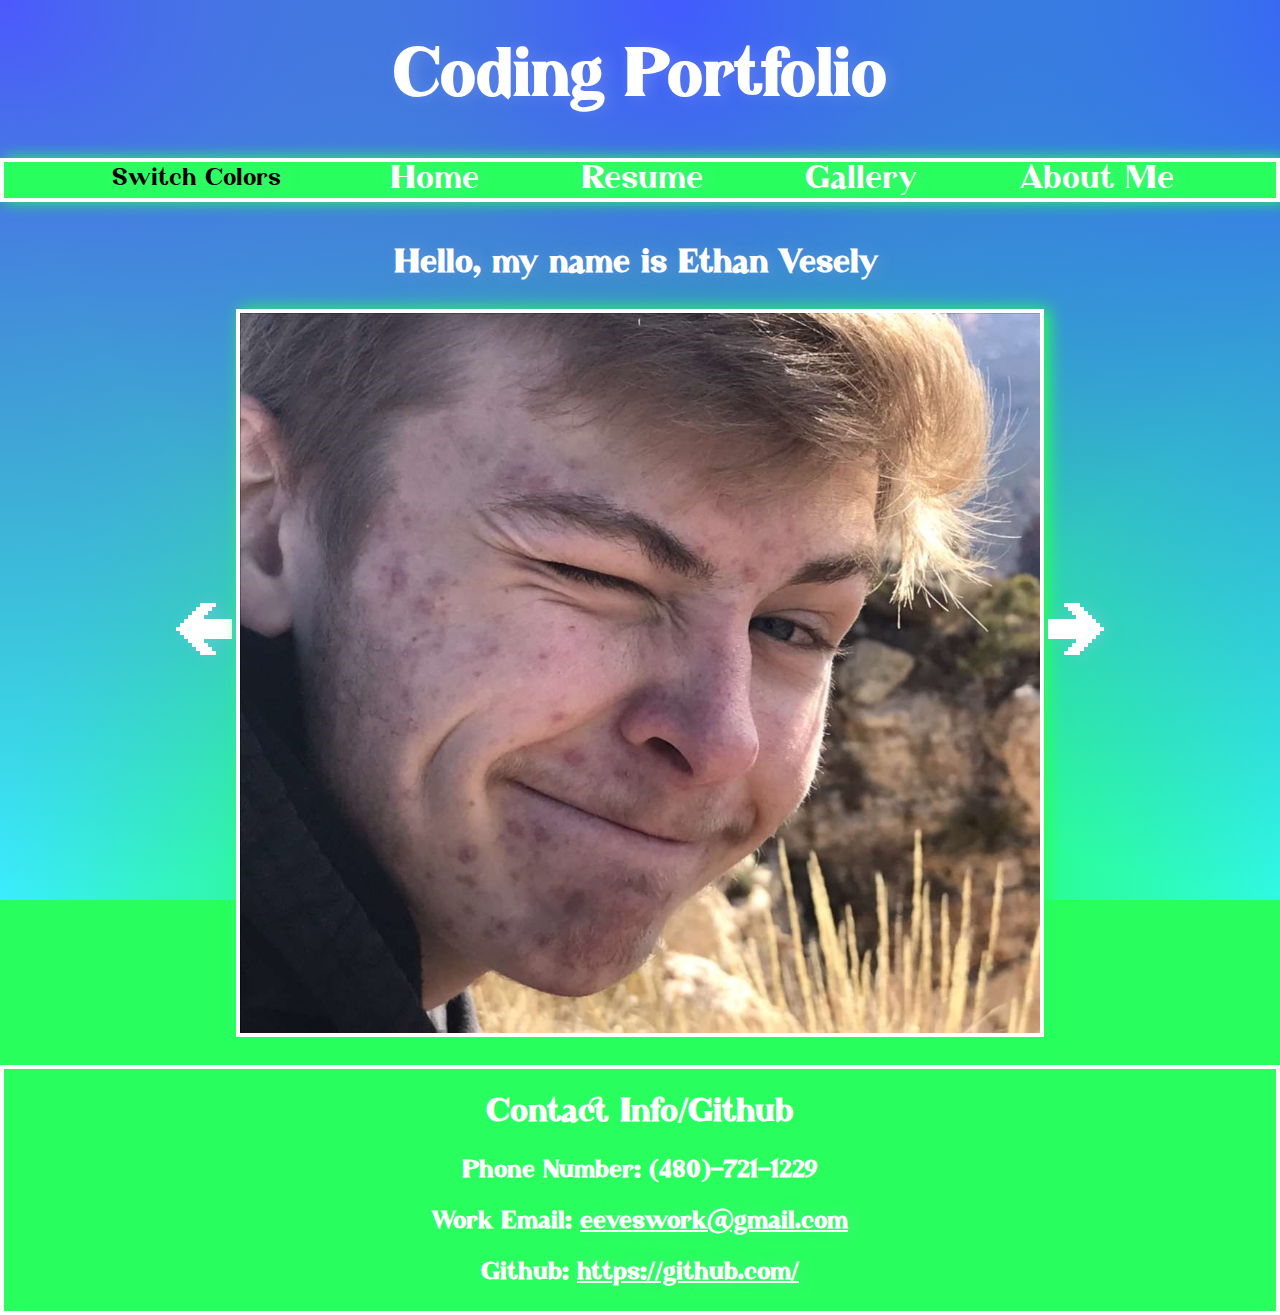
==== index.html @ b71141a0 "created homepage, moved css to scss, and added a darkmode" ====
<!DOCTYPE html>
<html lang="en">
<head>
    <meta charset="UTF-8">
    <meta name="viewport" content="width=device-width, initial-scale=1.0">
    <title>Coding Portfolio</title>
<link rel="stylesheet" href="css/style.css">
<link rel="shortcut icon" href="images/icon.png" type="image/x-icon">
</head>
<body>

<div class="header">
    <h1 id="heading">Coding Portfolio</h1>
</div>

<div class="navbar">
    <button id="switchToDarkMode" onclick="dark()">Switch Colors</button>
    <a class="active" href="index.html">Home</a>
    <a href="html/resume.html">Resume</a>
    <a href="html/gallery.html">Gallery</a>
    <a href="html/gallery.html">About Me</a>
</div>

<br>

<div class="slideShow">

<a class="previous" onclick="changeSlide(-1)">&#129144</a>

<div class="overview">
    <h2 id="overview-text">Hello, my name is Ethan Vesely</h2>
    <a href="https://github.com/"><img id="slide" src="images/headshot.jpg"></a>
</div>

<div class="overview">
    <h2 id="overview-text">This website contains examples of my work</h2>
    <a href="html/gallery.html"><img id="slide" src="images/Screenshot (11).png"></a>
</div>

<div class="overview">
    <h2 id="overview-text">Along with my resume and ways to contact me</h2>
    <a href="html/resume.html"><img id="slide" src="images/Screenshot (29).png"></a>
</div>

<a class="next" onclick="changeSlide(1)">&#129146</a>
</div>

<br>

<div class="footer">
    <h2 id="footer-text">Contact Info/Github</h2>
    <h3 id="contact">Phone Number: (480)-721-1229</h3>
    <h3 id="contact">Work Email: <a id="contact-link" href="mailto: eeveswork@gmail.com">eeveswork@gmail.com</a></h3>
    <h3 id="contact">Github: <a id="contact-link" href="https://github.com/">https://github.com/</a></h3>
</div>

<script src="https://code.jquery.com/jquery-3.6.0.js" integrity="sha256-H+K7U5CnXl1h5ywQfKtSj8PCmoN9aaq30gDh27Xc0jk=" crossorigin="anonymous"></script>
<script src="script.js"></script>
</body>
</html>
---- css/style.css ----
body {
  background-color: #28ff5e;
  background-image: url("data:image/svg+xml,%3Csvg xmlns='http://www.w3.org/2000/svg' width='100%25' height='100%25' viewBox='0 0 1200 800'%3E%3Cdefs%3E%3CradialGradient id='a' cx='0' cy='800' r='800' gradientUnits='userSpaceOnUse'%3E%3Cstop offset='0' stop-color='%233aedff'/%3E%3Cstop offset='1' stop-color='%233aedff' stop-opacity='0'/%3E%3C/radialGradient%3E%3CradialGradient id='b' cx='1200' cy='800' r='800' gradientUnits='userSpaceOnUse'%3E%3Cstop offset='0' stop-color='%2331f8ff'/%3E%3Cstop offset='1' stop-color='%2331f8ff' stop-opacity='0'/%3E%3C/radialGradient%3E%3CradialGradient id='c' cx='600' cy='0' r='600' gradientUnits='userSpaceOnUse'%3E%3Cstop offset='0' stop-color='%23435aff'/%3E%3Cstop offset='1' stop-color='%23435aff' stop-opacity='0'/%3E%3C/radialGradient%3E%3CradialGradient id='d' cx='600' cy='800' r='600' gradientUnits='userSpaceOnUse'%3E%3Cstop offset='0' stop-color='%2328ff5e'/%3E%3Cstop offset='1' stop-color='%2328ff5e' stop-opacity='0'/%3E%3C/radialGradient%3E%3CradialGradient id='e' cx='0' cy='0' r='800' gradientUnits='userSpaceOnUse'%3E%3Cstop offset='0' stop-color='%234c58ff'/%3E%3Cstop offset='1' stop-color='%234c58ff' stop-opacity='0'/%3E%3C/radialGradient%3E%3CradialGradient id='f' cx='1200' cy='0' r='800' gradientUnits='userSpaceOnUse'%3E%3Cstop offset='0' stop-color='%233a5eff'/%3E%3Cstop offset='1' stop-color='%233a5eff' stop-opacity='0'/%3E%3C/radialGradient%3E%3C/defs%3E%3Crect fill='url(%23a)' width='1200' height='800'/%3E%3Crect fill='url(%23b)' width='1200' height='800'/%3E%3Crect fill='url(%23c)' width='1200' height='800'/%3E%3Crect fill='url(%23d)' width='1200' height='800'/%3E%3Crect fill='url(%23e)' width='1200' height='800'/%3E%3Crect fill='url(%23f)' width='1200' height='800'/%3E%3C/svg%3E");
  background-attachment: fixed;
  background-size: cover;
  margin: 0;
  font-family: font;
}

a {
  font-size: 2rem;
  text-decoration: none;
  color: white;
  text-shadow: rgba(191, 191, 240, 0.253) 0.3rem 0rem 1rem;
}

/*IDs*/
#heading {
  text-align: center;
  font-size: 4rem;
  color: white;
  text-shadow: rgba(191, 191, 240, 0.253) 0.3rem 0rem 1rem;
}

#switchToDarkMode {
  background-color: transparent;
  color: black;
  border: none;
  font-size: 1.5rem;
  font-family: font;
  text-shadow: rgba(191, 191, 240, 0.253) 0.3rem 0rem 1rem;
  outline: none;
  cursor: pointer;
}

#contact {
  font-size: 1.5rem;
  color: white;
  text-align: center;
}

#contact-link {
  font-size: 1.5rem;
  color: white;
  text-align: center;
  text-decoration: underline;
}

#footer-text {
  color: white;
  text-align: center;
  font-size: 2rem;
}

/*Slideshow IDS*/
#slide {
  border: white 0.3rem solid;
  width: 50rem;
  height: 45rem;
  -webkit-box-shadow: #28ff5e 0.3rem 0rem 1rem;
          box-shadow: #28ff5e 0.3rem 0rem 1rem;
}

#overview-text {
  color: white;
  text-align: center;
  max-width: 50rem;
  text-shadow: rgba(191, 191, 240, 0.253) 0.3rem 0rem 1rem;
  font-size: 2rem;
}

/*End of Slideshow IDs*/
/*End of IDs*/
/*Classes*/
.navbar {
  display: -webkit-box;
  display: -ms-flexbox;
  display: flex;
  -webkit-box-pack: space-evenly;
      -ms-flex-pack: space-evenly;
          justify-content: space-evenly;
  background-color: #28ff5e;
  -webkit-box-shadow: #28ff5e 0.3rem 0rem 1rem;
          box-shadow: #28ff5e 0.3rem 0rem 1rem;
  border: white 0.3rem solid;
}

.footer {
  background-color: #28ff5e;
  -webkit-box-shadow: #28ff5e 0.3rem 0rem 1rem;
          box-shadow: #28ff5e 0.3rem 0rem 1rem;
  border: white 0.3rem solid;
}

/*Slideshow Classes*/
.slideShow {
  display: -webkit-box;
  display: -ms-flexbox;
  display: flex;
  -webkit-box-pack: center;
      -ms-flex-pack: center;
          justify-content: center;
}

.overview {
  display: none;
  -webkit-animation-name: switchSlide;
          animation-name: switchSlide;
  -webkit-animation-duration: 1s;
          animation-duration: 1s;
}

.previous {
  cursor: pointer;
  color: white;
  margin-top: auto;
  margin-bottom: auto;
  font-size: 4rem;
  -webkit-user-select: none;
     -moz-user-select: none;
      -ms-user-select: none;
          user-select: none;
  text-shadow: rgba(191, 191, 240, 0.253) 0.3rem 0rem 1rem;
}

.next {
  cursor: pointer;
  color: white;
  margin-top: auto;
  margin-bottom: auto;
  font-size: 4rem;
  -webkit-user-select: none;
     -moz-user-select: none;
      -ms-user-select: none;
          user-select: none;
  text-shadow: rgba(191, 191, 240, 0.253) 0.3rem 0rem 1rem;
}

/*End of Slideshow Classes*/
/*Darkmode*/
.darkmode {
  background-color: #713dae;
  background-image: url("data:image/svg+xml,%3Csvg xmlns='http://www.w3.org/2000/svg' width='100%25' height='100%25' viewBox='0 0 1200 800'%3E%3Cdefs%3E%3CradialGradient id='a' cx='0' cy='800' r='800' gradientUnits='userSpaceOnUse'%3E%3Cstop offset='0' stop-color='%23271a87'/%3E%3Cstop offset='1' stop-color='%23271a87' stop-opacity='0'/%3E%3C/radialGradient%3E%3CradialGradient id='b' cx='1200' cy='800' r='800' gradientUnits='userSpaceOnUse'%3E%3Cstop offset='0' stop-color='%23271a87'/%3E%3Cstop offset='1' stop-color='%23271a87' stop-opacity='0'/%3E%3C/radialGradient%3E%3CradialGradient id='c' cx='600' cy='0' r='600' gradientUnits='userSpaceOnUse'%3E%3Cstop offset='0' stop-color='%23061752'/%3E%3Cstop offset='1' stop-color='%23061752' stop-opacity='0'/%3E%3C/radialGradient%3E%3CradialGradient id='d' cx='600' cy='800' r='600' gradientUnits='userSpaceOnUse'%3E%3Cstop offset='0' stop-color='%23713dae'/%3E%3Cstop offset='1' stop-color='%23713dae' stop-opacity='0'/%3E%3C/radialGradient%3E%3CradialGradient id='e' cx='0' cy='0' r='800' gradientUnits='userSpaceOnUse'%3E%3Cstop offset='0' stop-color='%23061752'/%3E%3Cstop offset='1' stop-color='%23061752' stop-opacity='0'/%3E%3C/radialGradient%3E%3CradialGradient id='f' cx='1200' cy='0' r='800' gradientUnits='userSpaceOnUse'%3E%3Cstop offset='0' stop-color='%23061752'/%3E%3Cstop offset='1' stop-color='%23061752' stop-opacity='0'/%3E%3C/radialGradient%3E%3C/defs%3E%3Crect fill='url(%23a)' width='1200' height='800'/%3E%3Crect fill='url(%23b)' width='1200' height='800'/%3E%3Crect fill='url(%23c)' width='1200' height='800'/%3E%3Crect fill='url(%23d)' width='1200' height='800'/%3E%3Crect fill='url(%23e)' width='1200' height='800'/%3E%3Crect fill='url(%23f)' width='1200' height='800'/%3E%3C/svg%3E");
  background-attachment: fixed;
  background-size: cover;
  margin: 0;
}

.darkmode .navbar {
  background-color: #713dae;
  -webkit-box-shadow: #713dae 0.3rem 0rem 1rem;
          box-shadow: #713dae 0.3rem 0rem 1rem;
}

.darkmode
.slideShow
.overview
a
#slide {
  -webkit-box-shadow: #713dae 0.3rem 0rem 1rem;
          box-shadow: #713dae 0.3rem 0rem 1rem;
}

.darkmode .footer {
  background-color: #713dae;
  -webkit-box-shadow: #713dae 0.3rem 0rem 1rem;
          box-shadow: #713dae 0.3rem 0rem 1rem;
}

/*End of Darkmode*/
/*Animations*/
@-webkit-keyframes switchSlide {
  0% {
    opacity: 0%;
  }
}
@keyframes switchSlide {
  0% {
    opacity: 0%;
  }
}

/*Fonts*/
@font-face {
  src: url("../fonts/PhantomRush.ttf");
  font-family: font;
}
/*# sourceMappingURL=style.css.map */
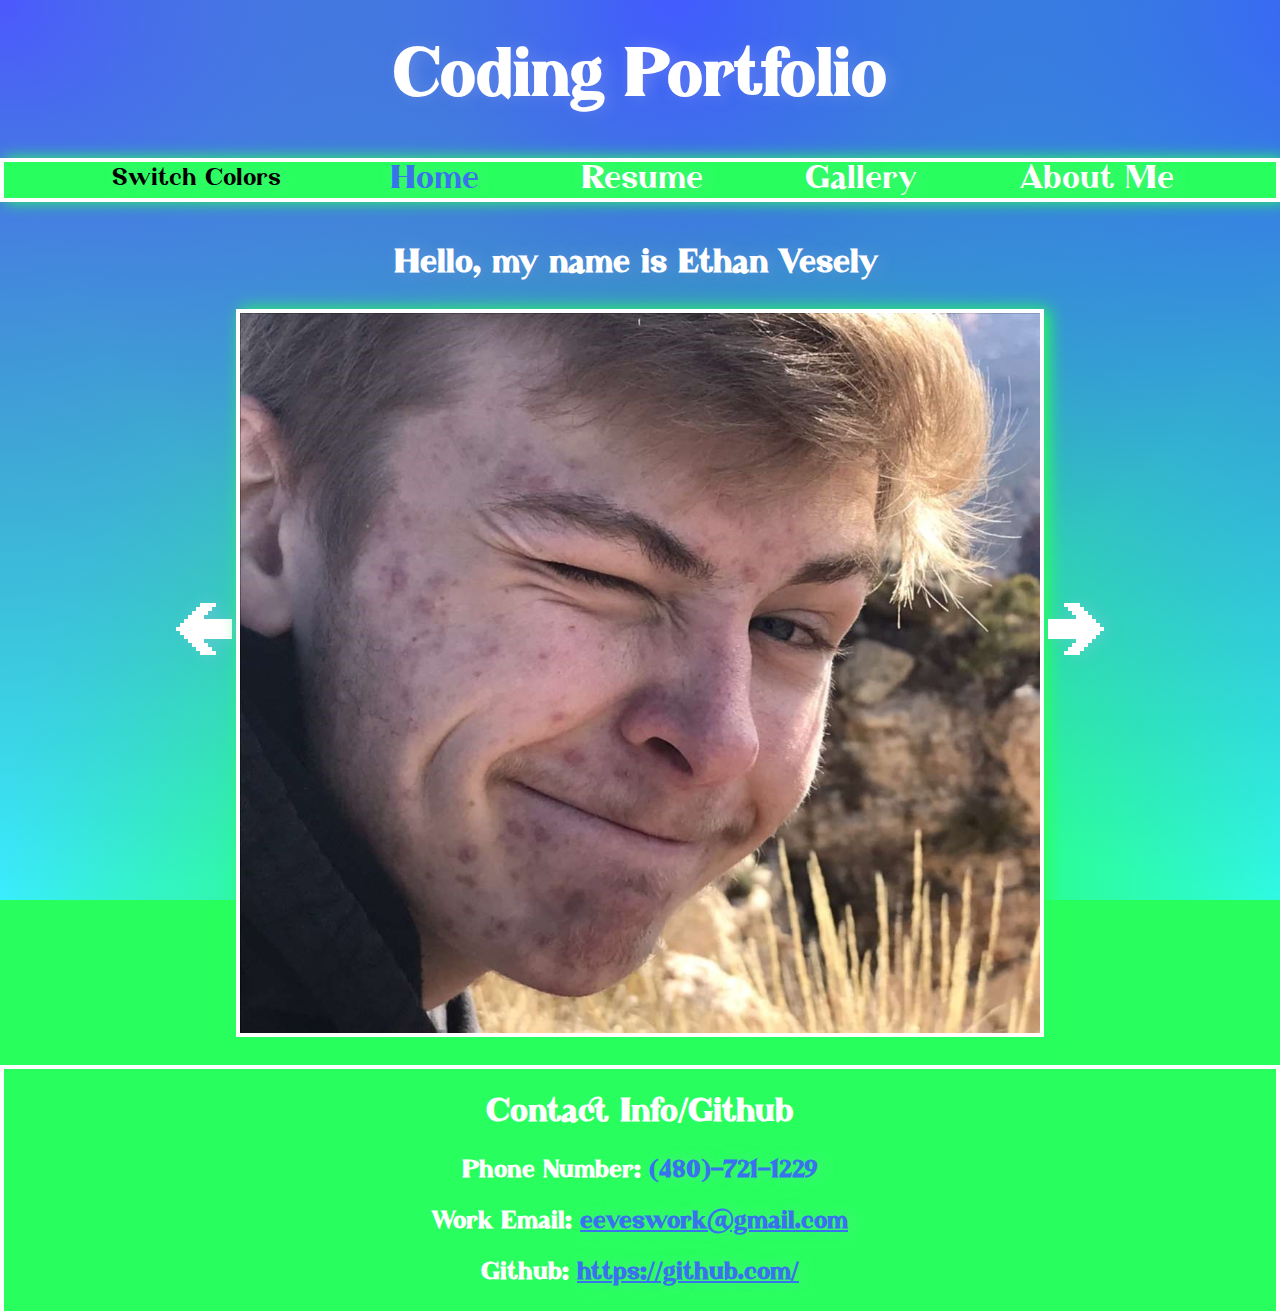
==== commit a2c3d057: "changed an image slide, fixed the scss for the slides going between darkmode and lightmode, changed " ====
--- a/index.html
+++ b/index.html
@@ -5,7 +5,7 @@
     <meta name="viewport" content="width=device-width, initial-scale=1.0">
     <title>Coding Portfolio</title>
 <link rel="stylesheet" href="css/style.css">
-<link rel="shortcut icon" href="images/icon.png" type="image/x-icon">
+<link rel="shortcut icon" href="images/Screenshot (36).png" type="image/x-icon">
 </head>
 <body>
 
@@ -34,7 +34,7 @@
 
 <div class="overview">
     <h2 id="overview-text">This website contains examples of my work</h2>
-    <a href="html/gallery.html"><img id="slide" src="images/Screenshot (11).png"></a>
+    <a href="html/gallery.html"><img id="logo" src="images/Screenshot (34).png"><img id="logo-2" src="images/Screenshot (35).png"></a>
 </div>
 
 <div class="overview">
@@ -49,7 +49,7 @@
 
 <div class="footer">
     <h2 id="footer-text">Contact Info/Github</h2>
-    <h3 id="contact">Phone Number: (480)-721-1229</h3>
+    <h3 id="contact">Phone Number: <a id="contact-number">(480)-721-1229</a></h3>
     <h3 id="contact">Work Email: <a id="contact-link" href="mailto: eeveswork@gmail.com">eeveswork@gmail.com</a></h3>
     <h3 id="contact">Github: <a id="contact-link" href="https://github.com/">https://github.com/</a></h3>
 </div>
--- a/css/style.css
+++ b/css/style.css
@@ -22,6 +22,10 @@
   text-shadow: rgba(191, 191, 240, 0.253) 0.3rem 0rem 1rem;
 }
 
+#header-img {
+  width: 10rem;
+}
+
 #switchToDarkMode {
   background-color: transparent;
   color: black;
@@ -39,9 +43,15 @@
   text-align: center;
 }
 
+#contact-number {
+  font-size: 1.5rem;
+  color: #3872ec;
+  text-align: center;
+}
+
 #contact-link {
   font-size: 1.5rem;
-  color: white;
+  color: #3872ec;
   text-align: center;
   text-decoration: underline;
 }
@@ -59,6 +69,18 @@
   height: 45rem;
   -webkit-box-shadow: #28ff5e 0.3rem 0rem 1rem;
           box-shadow: #28ff5e 0.3rem 0rem 1rem;
+}
+
+#logo {
+  border: white 0.3rem solid;
+  width: 50rem;
+  height: 45rem;
+  -webkit-box-shadow: #28ff5e 0.3rem 0rem 1rem;
+          box-shadow: #28ff5e 0.3rem 0rem 1rem;
+}
+
+#logo-2 {
+  display: none;
 }
 
 #overview-text {
@@ -92,6 +114,10 @@
   border: white 0.3rem solid;
 }
 
+.active {
+  color: #3872ec;
+}
+
 /*Slideshow Classes*/
 .slideShow {
   display: -webkit-box;
@@ -152,6 +178,10 @@
           box-shadow: #713dae 0.3rem 0rem 1rem;
 }
 
+.darkmode a {
+  color: white;
+}
+
 .darkmode
 .slideShow
 .overview
@@ -161,10 +191,47 @@
           box-shadow: #713dae 0.3rem 0rem 1rem;
 }
 
+.darkmode
+.slideShow
+.overview
+a
+#logo {
+  display: none;
+}
+
+.darkmode
+.slideShow
+.overview
+a
+#logo-2 {
+  display: block;
+  border: white 0.3rem solid;
+  width: 50rem;
+  height: 45rem;
+  -webkit-box-shadow: #713dae 0.3rem 0rem 1rem;
+          box-shadow: #713dae 0.3rem 0rem 1rem;
+}
+
 .darkmode .footer {
   background-color: #713dae;
   -webkit-box-shadow: #713dae 0.3rem 0rem 1rem;
           box-shadow: #713dae 0.3rem 0rem 1rem;
+}
+
+.darkmode #footer-text {
+  color: white;
+}
+
+.darkmode #contact-link {
+  color: orange;
+}
+
+.darkmode #contact-number {
+  color: orange;
+}
+
+.darkmode .active {
+  color: orange;
 }
 
 /*End of Darkmode*/
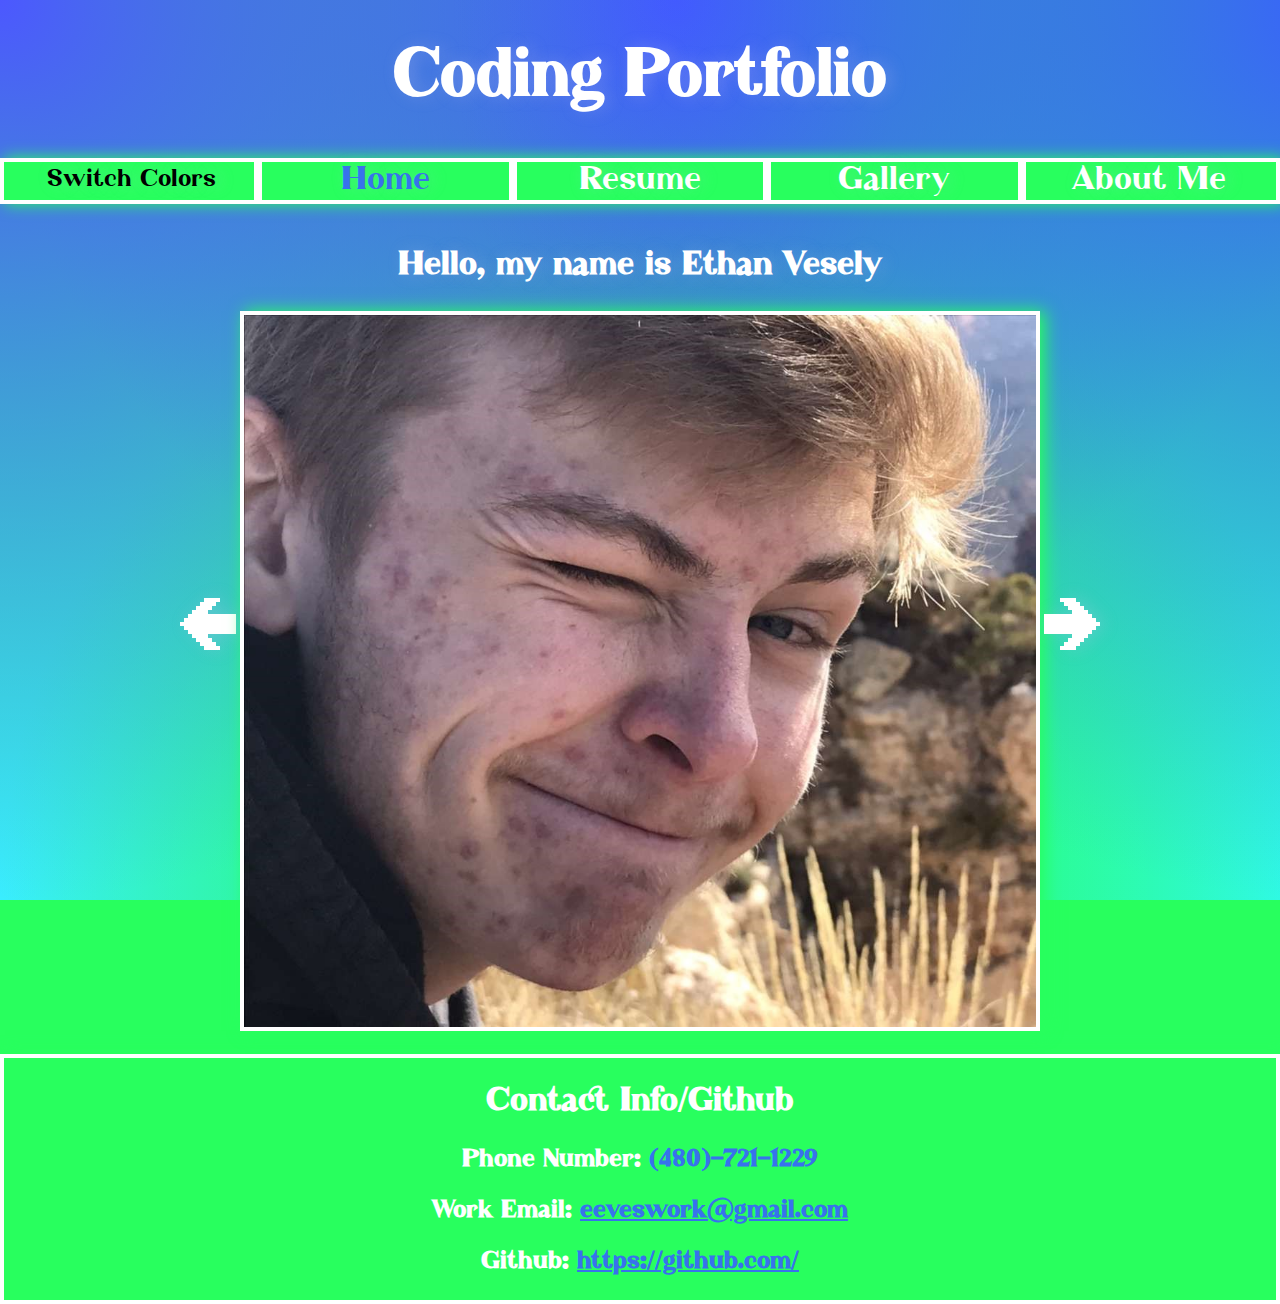
==== commit 55dab60b: "Updated the navbars for all pages, updated the darkmode colors, and added a piano with updated color" ====
--- a/index.html
+++ b/index.html
@@ -15,10 +15,10 @@
 
 <div class="navbar">
     <button id="switchToDarkMode" onclick="dark()">Switch Colors</button>
-    <a class="active" href="index.html">Home</a>
-    <a href="html/resume.html">Resume</a>
-    <a href="html/gallery.html">Gallery</a>
-    <a href="html/gallery.html">About Me</a>
+    <button id="nav-active" onclick="window.location.href='index.html';">Home</button>
+    <button id="nav" onclick="window.location.href='html/resume.html';">Resume</button>
+    <button id="nav" onclick="window.location.href='html/gallery.html';">Gallery</button>
+    <button id="nav" onclick="window.location.href='html/about me.html';">About Me</button>
 </div>
 
 <br>
@@ -55,6 +55,6 @@
 </div>
 
 <script src="https://code.jquery.com/jquery-3.6.0.js" integrity="sha256-H+K7U5CnXl1h5ywQfKtSj8PCmoN9aaq30gDh27Xc0jk=" crossorigin="anonymous"></script>
-<script src="script.js"></script>
+<script src="js/script.js"></script>
 </body>
 </html>--- a/css/style.css
+++ b/css/style.css
@@ -1,17 +1,15 @@
+*, *::before, *::after {
+  -webkit-box-sizing: border-box;
+          box-sizing: border-box;
+}
+
 body {
   background-color: #28ff5e;
   background-image: url("data:image/svg+xml,%3Csvg xmlns='http://www.w3.org/2000/svg' width='100%25' height='100%25' viewBox='0 0 1200 800'%3E%3Cdefs%3E%3CradialGradient id='a' cx='0' cy='800' r='800' gradientUnits='userSpaceOnUse'%3E%3Cstop offset='0' stop-color='%233aedff'/%3E%3Cstop offset='1' stop-color='%233aedff' stop-opacity='0'/%3E%3C/radialGradient%3E%3CradialGradient id='b' cx='1200' cy='800' r='800' gradientUnits='userSpaceOnUse'%3E%3Cstop offset='0' stop-color='%2331f8ff'/%3E%3Cstop offset='1' stop-color='%2331f8ff' stop-opacity='0'/%3E%3C/radialGradient%3E%3CradialGradient id='c' cx='600' cy='0' r='600' gradientUnits='userSpaceOnUse'%3E%3Cstop offset='0' stop-color='%23435aff'/%3E%3Cstop offset='1' stop-color='%23435aff' stop-opacity='0'/%3E%3C/radialGradient%3E%3CradialGradient id='d' cx='600' cy='800' r='600' gradientUnits='userSpaceOnUse'%3E%3Cstop offset='0' stop-color='%2328ff5e'/%3E%3Cstop offset='1' stop-color='%2328ff5e' stop-opacity='0'/%3E%3C/radialGradient%3E%3CradialGradient id='e' cx='0' cy='0' r='800' gradientUnits='userSpaceOnUse'%3E%3Cstop offset='0' stop-color='%234c58ff'/%3E%3Cstop offset='1' stop-color='%234c58ff' stop-opacity='0'/%3E%3C/radialGradient%3E%3CradialGradient id='f' cx='1200' cy='0' r='800' gradientUnits='userSpaceOnUse'%3E%3Cstop offset='0' stop-color='%233a5eff'/%3E%3Cstop offset='1' stop-color='%233a5eff' stop-opacity='0'/%3E%3C/radialGradient%3E%3C/defs%3E%3Crect fill='url(%23a)' width='1200' height='800'/%3E%3Crect fill='url(%23b)' width='1200' height='800'/%3E%3Crect fill='url(%23c)' width='1200' height='800'/%3E%3Crect fill='url(%23d)' width='1200' height='800'/%3E%3Crect fill='url(%23e)' width='1200' height='800'/%3E%3Crect fill='url(%23f)' width='1200' height='800'/%3E%3C/svg%3E");
   background-attachment: fixed;
   background-size: cover;
+  font-family: font;
   margin: 0;
-  font-family: font;
-}
-
-a {
-  font-size: 2rem;
-  text-decoration: none;
-  color: white;
-  text-shadow: rgba(191, 191, 240, 0.253) 0.3rem 0rem 1rem;
 }
 
 /*IDs*/
@@ -33,25 +31,39 @@
   font-size: 1.5rem;
   font-family: font;
   text-shadow: rgba(191, 191, 240, 0.253) 0.3rem 0rem 1rem;
-  outline: none;
+  outline: white 0.3rem solid;
   cursor: pointer;
-}
-
-#contact {
+  width: 100%;
+}
+
+#nav, #nav-active {
+  width: 100%;
+  background-color: transparent;
+  font-size: 2rem;
+  text-decoration: none;
+  color: white;
+  text-shadow: rgba(191, 191, 240, 0.253) 0.3rem 0rem 1rem;
+  border: none;
+  outline: white 0.3rem solid;
+  cursor: pointer;
+  font-family: font;
+}
+
+#nav-active {
+  color: #3872ec;
+}
+
+#contact, #contact-number, #contact-link {
   font-size: 1.5rem;
   color: white;
   text-align: center;
 }
 
-#contact-number {
-  font-size: 1.5rem;
+#contact-number, #contact-link {
   color: #3872ec;
-  text-align: center;
 }
 
 #contact-link {
-  font-size: 1.5rem;
-  color: #3872ec;
   text-align: center;
   text-decoration: underline;
 }
@@ -63,15 +75,7 @@
 }
 
 /*Slideshow IDS*/
-#slide {
-  border: white 0.3rem solid;
-  width: 50rem;
-  height: 45rem;
-  -webkit-box-shadow: #28ff5e 0.3rem 0rem 1rem;
-          box-shadow: #28ff5e 0.3rem 0rem 1rem;
-}
-
-#logo {
+#slide, #logo {
   border: white 0.3rem solid;
   width: 50rem;
   height: 45rem;
@@ -114,10 +118,6 @@
   border: white 0.3rem solid;
 }
 
-.active {
-  color: #3872ec;
-}
-
 /*Slideshow Classes*/
 .slideShow {
   display: -webkit-box;
@@ -136,20 +136,7 @@
           animation-duration: 1s;
 }
 
-.previous {
-  cursor: pointer;
-  color: white;
-  margin-top: auto;
-  margin-bottom: auto;
-  font-size: 4rem;
-  -webkit-user-select: none;
-     -moz-user-select: none;
-      -ms-user-select: none;
-          user-select: none;
-  text-shadow: rgba(191, 191, 240, 0.253) 0.3rem 0rem 1rem;
-}
-
-.next {
+.previous, .next {
   cursor: pointer;
   color: white;
   margin-top: auto;
@@ -178,32 +165,24 @@
           box-shadow: #713dae 0.3rem 0rem 1rem;
 }
 
-.darkmode a {
-  color: white;
-}
-
-.darkmode
-.slideShow
-.overview
-a
-#slide {
+.darkmode #nav, .darkmode #nav-active {
+  color: white;
+}
+
+.darkmode #nav-active {
+  color: #D30F2C;
+}
+
+.darkmode .slideShow .overview a #slide, .darkmode .slideShow .overview a #logo {
   -webkit-box-shadow: #713dae 0.3rem 0rem 1rem;
           box-shadow: #713dae 0.3rem 0rem 1rem;
 }
 
-.darkmode
-.slideShow
-.overview
-a
-#logo {
+.darkmode .slideShow .overview a #logo {
   display: none;
 }
 
-.darkmode
-.slideShow
-.overview
-a
-#logo-2 {
+.darkmode .slideShow .overview a #logo-2 {
   display: block;
   border: white 0.3rem solid;
   width: 50rem;
@@ -223,15 +202,15 @@
 }
 
 .darkmode #contact-link {
-  color: orange;
-}
-
-.darkmode #contact-number {
-  color: orange;
+  color: #D30F2C;
+}
+
+.darkmode #contact-number, .darkmode #contact-link {
+  color: #D30F2C;
 }
 
 .darkmode .active {
-  color: orange;
+  color: #D30F2C;
 }
 
 /*End of Darkmode*/
@@ -247,9 +226,99 @@
   }
 }
 
+/*End of Animations*/
 /*Fonts*/
 @font-face {
   src: url("../fonts/PhantomRush.ttf");
   font-family: font;
 }
+
+/*Gallery*/
+#website {
+  width: 32rem;
+  border: solid .3rem white;
+}
+
+.gallery-container-one {
+  display: -webkit-box;
+  display: -ms-flexbox;
+  display: flex;
+  -webkit-box-pack: center;
+      -ms-flex-pack: center;
+          justify-content: center;
+  gap: 5rem;
+}
+
+.gallery-container-two {
+  display: -webkit-box;
+  display: -ms-flexbox;
+  display: flex;
+  -webkit-box-pack: center;
+      -ms-flex-pack: center;
+          justify-content: center;
+  gap: 5rem;
+}
+
+.gallery-container-three {
+  display: -webkit-box;
+  display: -ms-flexbox;
+  display: flex;
+  -webkit-box-pack: center;
+      -ms-flex-pack: center;
+          justify-content: center;
+  gap: 5rem;
+}
+
+/*Gallery End*/
+/*Piano*/
+.piano {
+  display: -webkit-box;
+  display: -ms-flexbox;
+  display: flex;
+  width: -webkit-fit-content;
+  width: -moz-fit-content;
+  width: fit-content;
+  border: solid #2d2dc4 1rem;
+  margin: auto;
+}
+
+.white-key {
+  width: 6.25rem;
+  height: 25rem;
+  background-color: white;
+  border: 0.1rem #2d2dc4 solid;
+}
+
+.white-key.active {
+  background-color: #CCC;
+}
+
+.black-key.active {
+  background-color: #28ff5e;
+}
+
+.black-key {
+  width: 3.75rem;
+  height: 15rem;
+  background-color: #2d2dc4;
+  margin-left: -1.875rem;
+  margin-right: -1.875rem;
+  z-index: 2;
+}
+
+.darkmode .piano {
+  border: solid #D30F2C 1rem;
+}
+
+.darkmode .black-key {
+  background-color: #D30F2C;
+}
+
+.darkmode .white-key {
+  border: .1rem #D30F2C solid;
+}
+
+.darkmode .black-key.active {
+  background-color: #713dae;
+}
 /*# sourceMappingURL=style.css.map */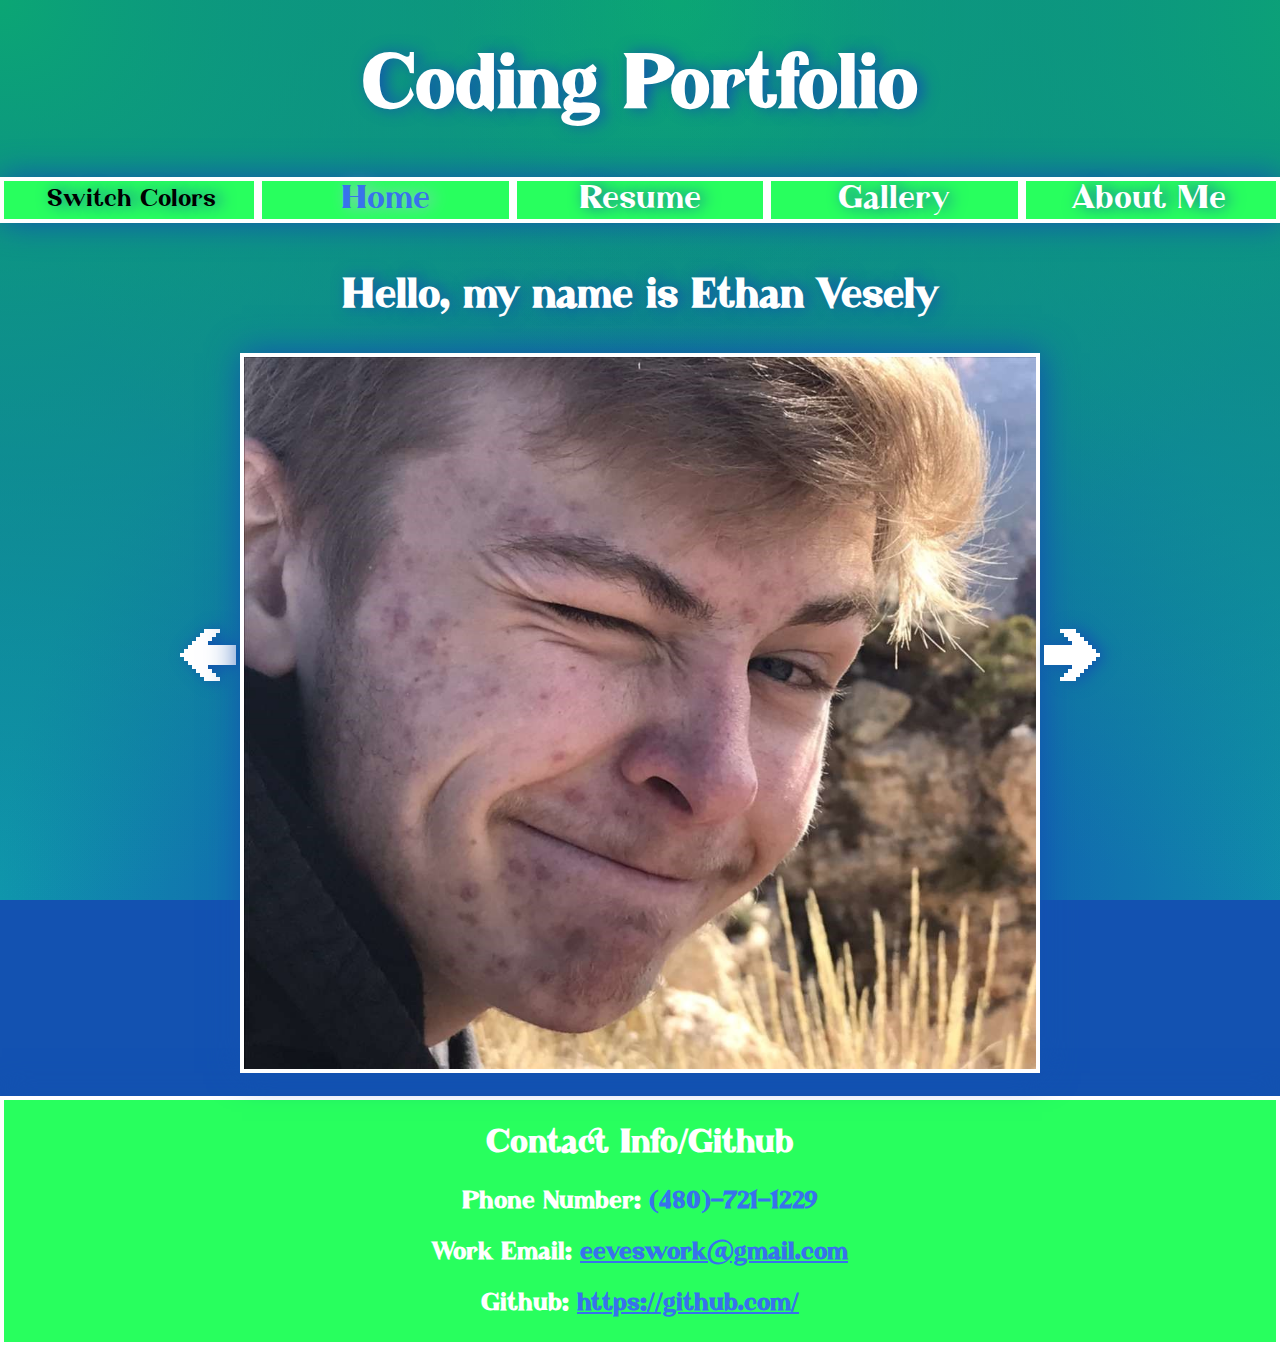
==== commit 3c769774: "updated the gallery page with images, updated the game, added a drag and drop section, and updated t" ====
--- a/index.html
+++ b/index.html
@@ -5,7 +5,7 @@
     <meta name="viewport" content="width=device-width, initial-scale=1.0">
     <title>Coding Portfolio</title>
 <link rel="stylesheet" href="css/style.css">
-<link rel="shortcut icon" href="images/Screenshot (36).png" type="image/x-icon">
+<link rel="shortcut icon" href="images/icon.png" type="image/x-icon">
 </head>
 <body>
 
@@ -34,12 +34,12 @@
 
 <div class="overview">
     <h2 id="overview-text">This website contains examples of my work</h2>
-    <a href="html/gallery.html"><img id="logo" src="images/Screenshot (34).png"><img id="logo-2" src="images/Screenshot (35).png"></a>
+    <a href="html/gallery.html"><img id="logo" src="images/green E.png"><img id="logo-2" src="images/purple E.png"></a>
 </div>
 
 <div class="overview">
     <h2 id="overview-text">Along with my resume and ways to contact me</h2>
-    <a href="html/resume.html"><img id="slide" src="images/Screenshot (29).png"></a>
+    <a href="html/resume.html"><img id="slide" src="images/resume.png"></a>
 </div>
 
 <a class="next" onclick="changeSlide(1)">&#129146</a>
--- a/css/style.css
+++ b/css/style.css
@@ -4,8 +4,8 @@
 }
 
 body {
-  background-color: #28ff5e;
-  background-image: url("data:image/svg+xml,%3Csvg xmlns='http://www.w3.org/2000/svg' width='100%25' height='100%25' viewBox='0 0 1200 800'%3E%3Cdefs%3E%3CradialGradient id='a' cx='0' cy='800' r='800' gradientUnits='userSpaceOnUse'%3E%3Cstop offset='0' stop-color='%233aedff'/%3E%3Cstop offset='1' stop-color='%233aedff' stop-opacity='0'/%3E%3C/radialGradient%3E%3CradialGradient id='b' cx='1200' cy='800' r='800' gradientUnits='userSpaceOnUse'%3E%3Cstop offset='0' stop-color='%2331f8ff'/%3E%3Cstop offset='1' stop-color='%2331f8ff' stop-opacity='0'/%3E%3C/radialGradient%3E%3CradialGradient id='c' cx='600' cy='0' r='600' gradientUnits='userSpaceOnUse'%3E%3Cstop offset='0' stop-color='%23435aff'/%3E%3Cstop offset='1' stop-color='%23435aff' stop-opacity='0'/%3E%3C/radialGradient%3E%3CradialGradient id='d' cx='600' cy='800' r='600' gradientUnits='userSpaceOnUse'%3E%3Cstop offset='0' stop-color='%2328ff5e'/%3E%3Cstop offset='1' stop-color='%2328ff5e' stop-opacity='0'/%3E%3C/radialGradient%3E%3CradialGradient id='e' cx='0' cy='0' r='800' gradientUnits='userSpaceOnUse'%3E%3Cstop offset='0' stop-color='%234c58ff'/%3E%3Cstop offset='1' stop-color='%234c58ff' stop-opacity='0'/%3E%3C/radialGradient%3E%3CradialGradient id='f' cx='1200' cy='0' r='800' gradientUnits='userSpaceOnUse'%3E%3Cstop offset='0' stop-color='%233a5eff'/%3E%3Cstop offset='1' stop-color='%233a5eff' stop-opacity='0'/%3E%3C/radialGradient%3E%3C/defs%3E%3Crect fill='url(%23a)' width='1200' height='800'/%3E%3Crect fill='url(%23b)' width='1200' height='800'/%3E%3Crect fill='url(%23c)' width='1200' height='800'/%3E%3Crect fill='url(%23d)' width='1200' height='800'/%3E%3Crect fill='url(%23e)' width='1200' height='800'/%3E%3Crect fill='url(%23f)' width='1200' height='800'/%3E%3C/svg%3E");
+  background-color: #1352b1;
+  background-image: url("data:image/svg+xml,%3Csvg xmlns='http://www.w3.org/2000/svg' width='100%25' height='100%25' viewBox='0 0 1200 800'%3E%3Cdefs%3E%3CradialGradient id='a' cx='0' cy='800' r='800' gradientUnits='userSpaceOnUse'%3E%3Cstop offset='0' stop-color='%230f96ac'/%3E%3Cstop offset='1' stop-color='%230f96ac' stop-opacity='0'/%3E%3C/radialGradient%3E%3CradialGradient id='b' cx='1200' cy='800' r='800' gradientUnits='userSpaceOnUse'%3E%3Cstop offset='0' stop-color='%230f96ac'/%3E%3Cstop offset='1' stop-color='%230f96ac' stop-opacity='0'/%3E%3C/radialGradient%3E%3CradialGradient id='c' cx='600' cy='0' r='600' gradientUnits='userSpaceOnUse'%3E%3Cstop offset='0' stop-color='%230ba674'/%3E%3Cstop offset='1' stop-color='%230ba674' stop-opacity='0'/%3E%3C/radialGradient%3E%3CradialGradient id='d' cx='600' cy='800' r='600' gradientUnits='userSpaceOnUse'%3E%3Cstop offset='0' stop-color='%231352b1'/%3E%3Cstop offset='1' stop-color='%231352b1' stop-opacity='0'/%3E%3C/radialGradient%3E%3CradialGradient id='e' cx='0' cy='0' r='800' gradientUnits='userSpaceOnUse'%3E%3Cstop offset='0' stop-color='%230ba674'/%3E%3Cstop offset='1' stop-color='%230ba674' stop-opacity='0'/%3E%3C/radialGradient%3E%3CradialGradient id='f' cx='1200' cy='0' r='800' gradientUnits='userSpaceOnUse'%3E%3Cstop offset='0' stop-color='%230ba674'/%3E%3Cstop offset='1' stop-color='%230ba674' stop-opacity='0'/%3E%3C/radialGradient%3E%3C/defs%3E%3Crect fill='url(%23a)' width='1200' height='800'/%3E%3Crect fill='url(%23b)' width='1200' height='800'/%3E%3Crect fill='url(%23c)' width='1200' height='800'/%3E%3Crect fill='url(%23d)' width='1200' height='800'/%3E%3Crect fill='url(%23e)' width='1200' height='800'/%3E%3Crect fill='url(%23f)' width='1200' height='800'/%3E%3C/svg%3E");
   background-attachment: fixed;
   background-size: cover;
   font-family: font;
@@ -15,9 +15,9 @@
 /*IDs*/
 #heading {
   text-align: center;
-  font-size: 4rem;
-  color: white;
-  text-shadow: rgba(191, 191, 240, 0.253) 0.3rem 0rem 1rem;
+  font-size: 4.5rem;
+  color: white;
+  text-shadow: #1352b1 0.3rem 0rem 1rem;
 }
 
 #header-img {
@@ -30,7 +30,7 @@
   border: none;
   font-size: 1.5rem;
   font-family: font;
-  text-shadow: rgba(191, 191, 240, 0.253) 0.3rem 0rem 1rem;
+  text-shadow: #1352b1 0.3rem 0rem 1rem;
   outline: white 0.3rem solid;
   cursor: pointer;
   width: 100%;
@@ -42,15 +42,26 @@
   font-size: 2rem;
   text-decoration: none;
   color: white;
-  text-shadow: rgba(191, 191, 240, 0.253) 0.3rem 0rem 1rem;
+  text-shadow: #1352b1 0.3rem 0rem 1rem;
   border: none;
   outline: white 0.3rem solid;
   cursor: pointer;
   font-family: font;
 }
 
+#nav:hover, #nav-active:hover {
+  color: #3872ec;
+  text-shadow: #5c8cd3 0.3rem 0rem 1rem;
+}
+
 #nav-active {
   color: #3872ec;
+  text-shadow: #a6b8df 0.3rem 0rem 1rem;
+}
+
+#nav-active:hover {
+  color: white;
+  text-shadow: #a6b8df 0.3rem 0rem 1rem;
 }
 
 #contact, #contact-number, #contact-link {
@@ -79,8 +90,8 @@
   border: white 0.3rem solid;
   width: 50rem;
   height: 45rem;
-  -webkit-box-shadow: #28ff5e 0.3rem 0rem 1rem;
-          box-shadow: #28ff5e 0.3rem 0rem 1rem;
+  -webkit-box-shadow: #1352b1 0.1rem 0rem 2rem;
+          box-shadow: #1352b1 0.1rem 0rem 2rem;
 }
 
 #logo-2 {
@@ -91,8 +102,8 @@
   color: white;
   text-align: center;
   max-width: 50rem;
-  text-shadow: rgba(191, 191, 240, 0.253) 0.3rem 0rem 1rem;
-  font-size: 2rem;
+  text-shadow: #1352b1 0.3rem 0rem 1rem;
+  font-size: 2.5rem;
 }
 
 /*End of Slideshow IDs*/
@@ -106,15 +117,15 @@
       -ms-flex-pack: space-evenly;
           justify-content: space-evenly;
   background-color: #28ff5e;
-  -webkit-box-shadow: #28ff5e 0.3rem 0rem 1rem;
-          box-shadow: #28ff5e 0.3rem 0rem 1rem;
+  -webkit-box-shadow: #1352b1 0.1rem 0rem 2rem;
+          box-shadow: #1352b1 0.1rem 0rem 2rem;
   border: white 0.3rem solid;
 }
 
 .footer {
   background-color: #28ff5e;
-  -webkit-box-shadow: #28ff5e 0.3rem 0rem 1rem;
-          box-shadow: #28ff5e 0.3rem 0rem 1rem;
+  -webkit-box-shadow: #1352b1 0.1rem 0rem 2rem;
+          box-shadow: #1352b1 0.1rem 0rem 2rem;
   border: white 0.3rem solid;
 }
 
@@ -146,7 +157,7 @@
      -moz-user-select: none;
       -ms-user-select: none;
           user-select: none;
-  text-shadow: rgba(191, 191, 240, 0.253) 0.3rem 0rem 1rem;
+  text-shadow: #1352b1 0.3rem 0rem 1rem;
 }
 
 /*End of Slideshow Classes*/
@@ -159,23 +170,45 @@
   margin: 0;
 }
 
+.darkmode .header #heading {
+  text-shadow: none;
+}
+
+.darkmode .overview #overview-text {
+  text-shadow: none;
+}
+
 .darkmode .navbar {
   background-color: #713dae;
-  -webkit-box-shadow: #713dae 0.3rem 0rem 1rem;
-          box-shadow: #713dae 0.3rem 0rem 1rem;
+  -webkit-box-shadow: #713dae 0.1rem 0rem 2rem;
+          box-shadow: #713dae 0.1rem 0rem 2rem;
+}
+
+.darkmode #switchToDarkMode {
+  text-shadow: none;
 }
 
 .darkmode #nav, .darkmode #nav-active {
   color: white;
+  text-shadow: none;
+}
+
+.darkmode #nav:hover, .darkmode #nav-active:hover {
+  color: #D30F2C;
 }
 
 .darkmode #nav-active {
   color: #D30F2C;
+  text-shadow: none;
+}
+
+.darkmode #nav-active:hover {
+  color: white;
 }
 
 .darkmode .slideShow .overview a #slide, .darkmode .slideShow .overview a #logo {
-  -webkit-box-shadow: #713dae 0.3rem 0rem 1rem;
-          box-shadow: #713dae 0.3rem 0rem 1rem;
+  -webkit-box-shadow: #713dae 0.1rem 0rem 2rem;
+          box-shadow: #713dae 0.1rem 0rem 2rem;
 }
 
 .darkmode .slideShow .overview a #logo {
@@ -187,14 +220,14 @@
   border: white 0.3rem solid;
   width: 50rem;
   height: 45rem;
-  -webkit-box-shadow: #713dae 0.3rem 0rem 1rem;
-          box-shadow: #713dae 0.3rem 0rem 1rem;
+  -webkit-box-shadow: #713dae 0.1rem 0rem 2rem;
+          box-shadow: #713dae 0.1rem 0rem 2rem;
 }
 
 .darkmode .footer {
   background-color: #713dae;
-  -webkit-box-shadow: #713dae 0.3rem 0rem 1rem;
-          box-shadow: #713dae 0.3rem 0rem 1rem;
+  -webkit-box-shadow: #713dae 0.1rem 0rem 2rem;
+          box-shadow: #713dae 0.1rem 0rem 2rem;
 }
 
 .darkmode #footer-text {
@@ -270,6 +303,158 @@
 }
 
 /*Gallery End*/
+/*Resume*/
+#resume {
+  border: solid white .3rem;
+  display: block;
+  margin: auto;
+}
+
+/*Resume End*/
+/*About me*/
+.about-me {
+  text-align: center;
+  color: white;
+}
+
+.about-me #hello {
+  font-size: 3rem;
+}
+
+.about-me #AM-text {
+  font-size: 2rem;
+}
+
+.about-me #AM-img {
+  width: 50rem;
+  height: 40rem;
+  border: white 0.3rem solid;
+  -webkit-box-shadow: #1352b1 0.1rem 0rem 2rem;
+          box-shadow: #1352b1 0.1rem 0rem 2rem;
+}
+
+#hobbies {
+  color: white;
+  font-size: 3rem;
+  text-align: center;
+}
+
+.game-style {
+  background-color: #713dae;
+  color: white;
+  width: 5rem;
+  height: 5rem;
+  font-size: 2rem;
+}
+
+#game-button-1 {
+  display: block;
+  margin: auto;
+}
+
+#game-button-2 {
+  display: block;
+  margin: auto;
+}
+
+#game-button-3 {
+  display: block;
+  margin: auto;
+}
+
+#game-button-4 {
+  display: block;
+  margin: auto;
+}
+
+.rotate {
+  -webkit-animation-name: rotate;
+          animation-name: rotate;
+  -webkit-animation-duration: 2s;
+          animation-duration: 2s;
+  background-color: green;
+}
+
+@-webkit-keyframes rotate {
+  from {
+    -webkit-transform: rotate(0deg);
+            transform: rotate(0deg);
+  }
+  to {
+    -webkit-transform: rotate(360deg);
+            transform: rotate(360deg);
+  }
+}
+
+@keyframes rotate {
+  from {
+    -webkit-transform: rotate(0deg);
+            transform: rotate(0deg);
+  }
+  to {
+    -webkit-transform: rotate(360deg);
+            transform: rotate(360deg);
+  }
+}
+
+#drag-and-drop {
+  text-align: center;
+  color: white;
+  text-decoration: underline;
+}
+
+.tony-drag-and-drop {
+  display: -webkit-box;
+  display: -ms-flexbox;
+  display: flex;
+  -webkit-box-pack: center;
+      -ms-flex-pack: center;
+          justify-content: center;
+  gap: 3rem;
+}
+
+#tony-sit {
+  border: white 0.3rem solid;
+}
+
+#hat {
+  border: white 0.3rem solid;
+}
+
+#tony-sit, #hat {
+  width: 25rem;
+  height: 20rem;
+}
+
+.passwordSetup {
+  display: -webkit-box;
+  display: -ms-flexbox;
+  display: flex;
+  -webkit-box-pack: center;
+      -ms-flex-pack: center;
+          justify-content: center;
+}
+
+fieldset {
+  width: -webkit-fit-content;
+  width: -moz-fit-content;
+  width: fit-content;
+  border: none;
+  margin: auto;
+  color: white;
+  font-size: 1.5rem;
+}
+
+#codeSubmit {
+  background-color: #1352b1;
+  border: solid white .1rem;
+  color: white;
+  font-family: font;
+  font-size: 1.5rem;
+  outline: none;
+}
+
+/*About me End*/
 /*Piano*/
 .piano {
   display: -webkit-box;
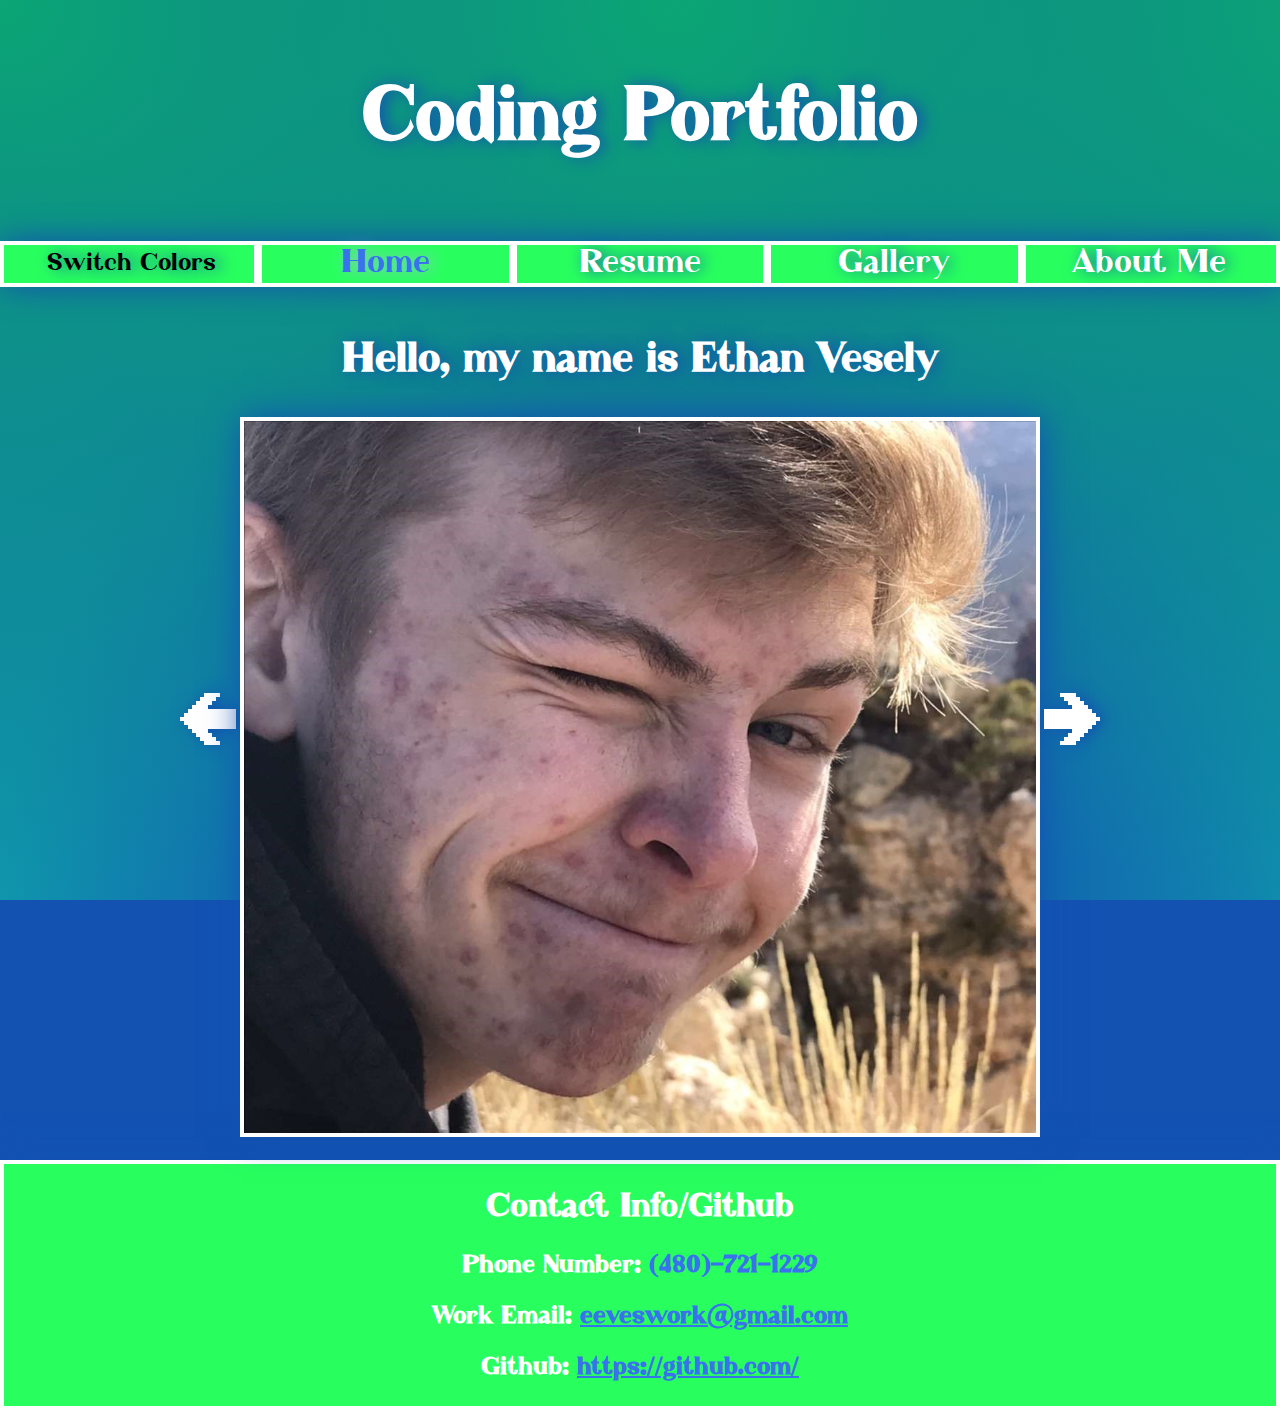
==== commit 8d9ff7c3: "updated the formatting and colors of all pages, updated the gallery images and links, finished the r" ====
--- a/index.html
+++ b/index.html
@@ -4,6 +4,7 @@
     <meta charset="UTF-8">
     <meta name="viewport" content="width=device-width, initial-scale=1.0">
     <title>Coding Portfolio</title>
+    <link href="https://cdn.jsdelivr.net/npm/bootstrap@5.0.0-beta3/dist/css/bootstrap.min.css" rel="stylesheet" integrity="sha384-eOJMYsd53ii+scO/bJGFsiCZc+5NDVN2yr8+0RDqr0Ql0h+rP48ckxlpbzKgwra6" crossorigin="anonymous">
 <link rel="stylesheet" href="css/style.css">
 <link rel="shortcut icon" href="images/icon.png" type="image/x-icon">
 </head>
@@ -13,7 +14,7 @@
     <h1 id="heading">Coding Portfolio</h1>
 </div>
 
-<div class="navbar">
+<div class="universalNavbar">
     <button id="switchToDarkMode" onclick="dark()">Switch Colors</button>
     <button id="nav-active" onclick="window.location.href='index.html';">Home</button>
     <button id="nav" onclick="window.location.href='html/resume.html';">Resume</button>
@@ -39,7 +40,7 @@
 
 <div class="overview">
     <h2 id="overview-text">Along with my resume and ways to contact me</h2>
-    <a href="html/resume.html"><img id="slide" src="images/resume.png"></a>
+    <a href="html/resume.html"><img id="slide-2" src="images/resume.png"></a>
 </div>
 
 <a class="next" onclick="changeSlide(1)">&#129146</a>
@@ -47,7 +48,7 @@
 
 <br>
 
-<div class="footer">
+<div class="universalFooter">
     <h2 id="footer-text">Contact Info/Github</h2>
     <h3 id="contact">Phone Number: <a id="contact-number">(480)-721-1229</a></h3>
     <h3 id="contact">Work Email: <a id="contact-link" href="mailto: eeveswork@gmail.com">eeveswork@gmail.com</a></h3>
--- a/css/style.css
+++ b/css/style.css
@@ -1,3 +1,6 @@
+/*Standard variables*/
+/*Darkmode variables*/
+/*Applies to all pages*/
 *, *::before, *::after {
   -webkit-box-sizing: border-box;
           box-sizing: border-box;
@@ -12,16 +15,35 @@
   margin: 0;
 }
 
+/*Classes*/
+.universalNavbar {
+  display: -webkit-box;
+  display: -ms-flexbox;
+  display: flex;
+  -webkit-box-pack: space-evenly;
+      -ms-flex-pack: space-evenly;
+          justify-content: space-evenly;
+  background-color: #28ff5e;
+  -webkit-box-shadow: #1352b1 0.1rem 0rem 2rem;
+          box-shadow: #1352b1 0.1rem 0rem 2rem;
+  border: white 0.3rem solid;
+}
+
+.universalFooter {
+  background-color: #28ff5e;
+  -webkit-box-shadow: #1352b1 0.1rem 0rem 2rem;
+          box-shadow: #1352b1 0.1rem 0rem 2rem;
+  border: white 0.3rem solid;
+}
+
 /*IDs*/
 #heading {
   text-align: center;
   font-size: 4.5rem;
   color: white;
   text-shadow: #1352b1 0.3rem 0rem 1rem;
-}
-
-#header-img {
-  width: 10rem;
+  padding-top: 2rem;
+  padding-bottom: 2rem;
 }
 
 #switchToDarkMode {
@@ -85,50 +107,7 @@
   font-size: 2rem;
 }
 
-/*Slideshow IDS*/
-#slide, #logo {
-  border: white 0.3rem solid;
-  width: 50rem;
-  height: 45rem;
-  -webkit-box-shadow: #1352b1 0.1rem 0rem 2rem;
-          box-shadow: #1352b1 0.1rem 0rem 2rem;
-}
-
-#logo-2 {
-  display: none;
-}
-
-#overview-text {
-  color: white;
-  text-align: center;
-  max-width: 50rem;
-  text-shadow: #1352b1 0.3rem 0rem 1rem;
-  font-size: 2.5rem;
-}
-
-/*End of Slideshow IDs*/
-/*End of IDs*/
-/*Classes*/
-.navbar {
-  display: -webkit-box;
-  display: -ms-flexbox;
-  display: flex;
-  -webkit-box-pack: space-evenly;
-      -ms-flex-pack: space-evenly;
-          justify-content: space-evenly;
-  background-color: #28ff5e;
-  -webkit-box-shadow: #1352b1 0.1rem 0rem 2rem;
-          box-shadow: #1352b1 0.1rem 0rem 2rem;
-  border: white 0.3rem solid;
-}
-
-.footer {
-  background-color: #28ff5e;
-  -webkit-box-shadow: #1352b1 0.1rem 0rem 2rem;
-          box-shadow: #1352b1 0.1rem 0rem 2rem;
-  border: white 0.3rem solid;
-}
-
+/*Applies to all End*/
 /*Slideshow Classes*/
 .slideShow {
   display: -webkit-box;
@@ -147,7 +126,7 @@
           animation-duration: 1s;
 }
 
-.previous, .next {
+.previous, .next, .darkmode .next {
   cursor: pointer;
   color: white;
   margin-top: auto;
@@ -158,9 +137,425 @@
       -ms-user-select: none;
           user-select: none;
   text-shadow: #1352b1 0.3rem 0rem 1rem;
+  text-decoration: none;
 }
 
 /*End of Slideshow Classes*/
+/*Slideshow IDS*/
+#slide, #slide-2, #logo {
+  border: white 0.3rem solid;
+  width: 50rem;
+  height: 45rem;
+  -webkit-box-shadow: #1352b1 0.1rem 0rem 2rem;
+          box-shadow: #1352b1 0.1rem 0rem 2rem;
+}
+
+#slide-2 {
+  border-left: solid #1352b1 0.3rem;
+  border-right: solid #1352b1 0.3rem;
+  border-top: solid #28ff5e 0.3rem;
+  border-bottom: solid #28ff5e 0.3rem;
+}
+
+#logo-2 {
+  display: none;
+}
+
+#overview-text {
+  color: white;
+  text-align: center;
+  max-width: 50rem;
+  text-shadow: #1352b1 0.3rem 0rem 1rem;
+  font-size: 2.5rem;
+}
+
+/*End of Slideshow IDs*/
+/*Gallery*/
+#website {
+  width: 50rem;
+  border: white 0.3rem solid;
+  -webkit-box-shadow: #1352b1 0.1rem 0rem 2rem;
+          box-shadow: #1352b1 0.1rem 0rem 2rem;
+}
+
+.gallery-container-one {
+  display: -webkit-box;
+  display: -ms-flexbox;
+  display: flex;
+  -webkit-box-pack: center;
+      -ms-flex-pack: center;
+          justify-content: center;
+  gap: 5rem;
+}
+
+.gallery-container-two {
+  display: -webkit-box;
+  display: -ms-flexbox;
+  display: flex;
+  -webkit-box-pack: center;
+      -ms-flex-pack: center;
+          justify-content: center;
+  gap: 5rem;
+}
+
+.gallery-container-three {
+  display: -webkit-box;
+  display: -ms-flexbox;
+  display: flex;
+  -webkit-box-pack: center;
+      -ms-flex-pack: center;
+          justify-content: center;
+  gap: 5rem;
+}
+
+/*Gallery End*/
+/*Resume*/
+#resume {
+  border-left: solid #1352b1 0.3rem;
+  border-right: solid #1352b1 0.3rem;
+  border-top: solid #28ff5e 0.3rem;
+  border-bottom: solid #28ff5e 0.3rem;
+  display: block;
+  margin: auto;
+  -webkit-box-shadow: #1352b1 0.1rem 0rem 2rem;
+          box-shadow: #1352b1 0.1rem 0rem 2rem;
+}
+
+.table-center {
+  display: -webkit-box;
+  display: -ms-flexbox;
+  display: flex;
+  -webkit-box-pack: center;
+      -ms-flex-pack: center;
+          justify-content: center;
+  color: white;
+  font-size: 1.75rem;
+}
+
+.skill-center {
+  display: block;
+  margin: auto;
+}
+
+#skills {
+  text-align: center;
+  color: white;
+  font-size: 3rem;
+}
+
+#html {
+  text-align: center;
+  color: white;
+  font-size: 3rem;
+}
+
+#coding-skills {
+  color: white;
+  text-align: center;
+  font-size: 3rem;
+}
+
+table td {
+  border: white 0.3rem solid;
+  text-align: center;
+  border-spacing: 2rem collapse;
+  border-collapse: separate;
+  padding: 1.5rem;
+}
+
+#left {
+  text-align: left;
+}
+
+#sun {
+  display: block;
+  margin: auto;
+  width: 18rem;
+  height: 18rem;
+  background-color: orange;
+  border-radius: 50%;
+  -webkit-box-shadow: 0.1rem 0rem 5rem yellow;
+          box-shadow: 0.1rem 0rem 5rem yellow;
+}
+
+.active-sun {
+  -webkit-animation-name: bright;
+          animation-name: bright;
+  -webkit-animation-duration: 3s;
+          animation-duration: 3s;
+  -webkit-animation-fill-mode: forwards;
+          animation-fill-mode: forwards;
+}
+
+#activate-sun {
+  display: block;
+  margin: auto;
+  outline: none;
+  border: white 0.3rem solid;
+  color: white;
+  background-color: #1352b1;
+  font-family: font;
+  font-size: 2rem;
+  -webkit-box-shadow: #1352b1 0.1rem 0rem 2rem;
+          box-shadow: #1352b1 0.1rem 0rem 2rem;
+}
+
+#story {
+  text-align: center;
+  color: white;
+  font-size: 1.25rem;
+}
+
+#story-button {
+  display: block;
+  margin: auto;
+  outline: none;
+  border: white 0.3rem solid;
+  color: white;
+  background-color: #0BA674;
+  font-family: font;
+  font-size: 2rem;
+  -webkit-box-shadow: 0.1rem 0rem 5rem #0BA674;
+          box-shadow: 0.1rem 0rem 5rem #0BA674;
+}
+
+/*Resume End*/
+/*About me*/
+.about-me {
+  text-align: center;
+  color: white;
+}
+
+.about-me #hello {
+  font-size: 3rem;
+}
+
+.about-me #AM-text {
+  font-size: 2rem;
+}
+
+.about-me #AM-img {
+  width: 50rem;
+  height: 40rem;
+  border: white 0.3rem solid;
+  -webkit-box-shadow: #1352b1 0.1rem 0rem 2rem;
+          box-shadow: #1352b1 0.1rem 0rem 2rem;
+}
+
+.center-images {
+  display: -webkit-box;
+  display: -ms-flexbox;
+  display: flex;
+  -webkit-box-pack: center;
+      -ms-flex-pack: center;
+          justify-content: center;
+  gap: 3rem;
+}
+
+#hobbies {
+  color: white;
+  font-size: 3rem;
+  text-align: center;
+}
+
+.music {
+  display: -webkit-box;
+  display: -ms-flexbox;
+  display: flex;
+  -webkit-box-pack: space-evenly;
+      -ms-flex-pack: space-evenly;
+          justify-content: space-evenly;
+}
+
+/*Piano*/
+.piano {
+  display: -webkit-box;
+  display: -ms-flexbox;
+  display: flex;
+  width: -webkit-fit-content;
+  width: -moz-fit-content;
+  width: fit-content;
+  border: solid #2d2dc4 1rem;
+  margin: auto;
+  -webkit-box-shadow: #1352b1 0.1rem 0rem 2rem;
+          box-shadow: #1352b1 0.1rem 0rem 2rem;
+}
+
+.white-key {
+  width: 6.25rem;
+  height: 25rem;
+  background-color: white;
+  border: 0.1rem #2d2dc4 solid;
+}
+
+.white-key.active {
+  background-color: #CCC;
+}
+
+.black-key.active {
+  background-color: #28ff5e;
+}
+
+.black-key {
+  width: 3.75rem;
+  height: 15rem;
+  background-color: #2d2dc4;
+  margin-left: -1.875rem;
+  margin-right: -1.875rem;
+  z-index: 2;
+}
+
+/*End of piano*/
+#guitar {
+  width: 30rem;
+  height: 40rem;
+  border: white 0.3rem solid;
+  -webkit-box-shadow: #1352b1 0.1rem 0rem 2rem;
+          box-shadow: #1352b1 0.1rem 0rem 2rem;
+  margin-right: auto;
+}
+
+.game-style {
+  background-color: #28ff5e;
+  color: white;
+  width: 5rem;
+  height: 5rem;
+  font-size: 2rem;
+}
+
+#game-button-1, #game-button-2, #game-button-3, #game-button-4 {
+  display: block;
+  margin: auto;
+  border: white 0.3rem solid;
+  outline: none;
+  -webkit-box-shadow: 0rem 0rem 0.5rem whitesmoke;
+          box-shadow: 0rem 0rem 0.5rem whitesmoke;
+}
+
+.rotate {
+  -webkit-animation-name: rotate;
+          animation-name: rotate;
+  -webkit-animation-duration: 2s;
+          animation-duration: 2s;
+  background-color: #1352b1;
+}
+
+.answers {
+  text-align: center;
+  width: 0;
+  margin: auto;
+  font-size: 2rem;
+}
+
+#answer-1 {
+  color: #1352b1;
+  display: none;
+  text-align: center;
+  width: 0;
+  margin: auto;
+  font-size: 2rem;
+}
+
+#answer-2 {
+  color: orange;
+  text-align: center;
+  width: 0;
+  display: none;
+  margin: auto;
+  font-size: 2rem;
+}
+
+#answer-3 {
+  color: #1352b1;
+  display: none;
+}
+
+#answer-4 {
+  color: orange;
+  display: none;
+}
+
+#answer-5 {
+  color: #1352b1;
+  display: none;
+}
+
+#answer-6 {
+  color: orange;
+  display: none;
+}
+
+#answer-7 {
+  color: #1352b1;
+  display: none;
+}
+
+#instrustructions {
+  text-align: center;
+  color: white;
+  text-decoration: underline;
+}
+
+.tony-drag-and-drop {
+  display: -webkit-box;
+  display: -ms-flexbox;
+  display: flex;
+  -webkit-box-pack: center;
+      -ms-flex-pack: center;
+          justify-content: center;
+  gap: 3rem;
+}
+
+#tony-gate {
+  border: white 0.3rem solid;
+}
+
+#tony-gate {
+  width: 28rem;
+  height: 25rem;
+  -webkit-box-shadow: #1352b1 0.1rem 0rem 2rem;
+          box-shadow: #1352b1 0.1rem 0rem 2rem;
+}
+
+#hat {
+  width: 25rem;
+  height: 20rem;
+}
+
+.passwordSetup {
+  display: -webkit-box;
+  display: -ms-flexbox;
+  display: flex;
+  -webkit-box-pack: center;
+      -ms-flex-pack: center;
+          justify-content: center;
+  -webkit-box-shadow: #1352b1 0.1rem 0rem 2rem;
+          box-shadow: #1352b1 0.1rem 0rem 2rem;
+  gap: 1.25rem;
+}
+
+fieldset {
+  width: -webkit-fit-content;
+  width: -moz-fit-content;
+  width: fit-content;
+  border: none;
+  margin: auto;
+  color: white;
+  font-size: 1.5rem;
+}
+
+#codeSubmit {
+  background-color: #1352b1;
+  border: white 0.3rem solid;
+  color: white;
+  font-family: font;
+  font-size: 1.5rem;
+  outline: none;
+  -webkit-box-shadow: #1352b1 0.1rem 0rem 2rem;
+          box-shadow: #1352b1 0.1rem 0rem 2rem;
+}
+
+/*About me End*/
 /*Darkmode*/
 .darkmode {
   background-color: #713dae;
@@ -171,17 +566,13 @@
 }
 
 .darkmode .header #heading {
-  text-shadow: none;
-}
-
-.darkmode .overview #overview-text {
-  text-shadow: none;
-}
-
-.darkmode .navbar {
+  text-shadow: #ae7ee6 0.3rem 0rem 1rem;
+}
+
+.darkmode .universalNavbar {
   background-color: #713dae;
-  -webkit-box-shadow: #713dae 0.1rem 0rem 2rem;
-          box-shadow: #713dae 0.1rem 0rem 2rem;
+  -webkit-box-shadow: #713dae 0.3rem 0rem 1rem;
+          box-shadow: #713dae 0.3rem 0rem 1rem;
 }
 
 .darkmode #switchToDarkMode {
@@ -206,9 +597,45 @@
   color: white;
 }
 
-.darkmode .slideShow .overview a #slide, .darkmode .slideShow .overview a #logo {
-  -webkit-box-shadow: #713dae 0.1rem 0rem 2rem;
-          box-shadow: #713dae 0.1rem 0rem 2rem;
+.darkmode .universalFooter {
+  background-color: #713dae;
+  -webkit-box-shadow: #713dae 0.3rem 0rem 1rem;
+          box-shadow: #713dae 0.3rem 0rem 1rem;
+}
+
+.darkmode #footer-text {
+  color: white;
+}
+
+.darkmode #contact-link {
+  color: #D30F2C;
+}
+
+.darkmode #contact-number, .darkmode #contact-link {
+  color: #D30F2C;
+}
+
+.darkmode .active {
+  color: #D30F2C;
+}
+
+/*Home page Darkmode*/
+.darkmode .overview #overview-text {
+  text-shadow: #ae7ee6 0.3rem 0rem 1rem;
+}
+
+.darkmode .slideShow .overview a #slide, .darkmode .slideShow .overview a #slide-2, .darkmode .slideShow .overview a #logo {
+  -webkit-box-shadow: #713dae 0.3rem 0rem 1rem;
+          box-shadow: #713dae 0.3rem 0rem 1rem;
+}
+
+.darkmode .slideShow .overview a #slide-2 {
+  border-left: solid #713dae 0.3rem;
+  border-right: solid #713dae 0.3rem;
+  border-top: solid #D30F2C 0.3rem;
+  border-bottom: solid #D30F2C 0.3rem;
+  -webkit-box-shadow: #713dae 0.3rem 0rem 1rem;
+          box-shadow: #713dae 0.3rem 0rem 1rem;
 }
 
 .darkmode .slideShow .overview a #logo {
@@ -220,34 +647,143 @@
   border: white 0.3rem solid;
   width: 50rem;
   height: 45rem;
-  -webkit-box-shadow: #713dae 0.1rem 0rem 2rem;
-          box-shadow: #713dae 0.1rem 0rem 2rem;
-}
-
-.darkmode .footer {
+  -webkit-box-shadow: #713dae 0.3rem 0rem 1rem;
+          box-shadow: #713dae 0.3rem 0rem 1rem;
+}
+
+.darkmode .previous, .darkmode .next {
+  text-shadow: #ae7ee6 0.3rem 0rem 1rem;
+}
+
+.darkmode .previous:hover, .darkmode .next:hover {
+  color: #D30F2C;
+}
+
+/*End of home page Darkmode*/
+/*Resume Darkmode*/
+.darkmode #resume {
+  -webkit-box-shadow: #713dae 0.3rem 0rem 1rem;
+          box-shadow: #713dae 0.3rem 0rem 1rem;
+  border-left: solid #713dae 0.3rem;
+  border-right: solid #713dae 0.3rem;
+  border-top: solid #D30F2C 0.3rem;
+  border-bottom: solid #D30F2C 0.3rem;
+}
+
+.darkmode #sun {
+  background-color: white;
+  -webkit-box-shadow: 0.1rem 0rem 5rem whitesmoke;
+          box-shadow: 0.1rem 0rem 5rem whitesmoke;
+}
+
+.darkmode #activate-sun {
+  background-color: #D30F2C;
+  -webkit-box-shadow: #713dae 0.3rem 0rem 1rem;
+          box-shadow: #713dae 0.3rem 0rem 1rem;
+}
+
+.darkmode #story-button {
+  background-color: orange;
+  -webkit-box-shadow: #713dae 0.3rem 0rem 1rem;
+          box-shadow: #713dae 0.3rem 0rem 1rem;
+}
+
+/*Resume Darkmode End*/
+/*Gallery Darkmode*/
+.gallery-container-one a #website {
+  -webkit-box-shadow: #713dae 0.3rem 0rem 1rem;
+          box-shadow: #713dae 0.3rem 0rem 1rem;
+}
+
+.gallery-container-two a #website {
+  -webkit-box-shadow: #713dae 0.3rem 0rem 1rem;
+          box-shadow: #713dae 0.3rem 0rem 1rem;
+}
+
+.gallery-container-three a #website {
+  -webkit-box-shadow: #713dae 0.3rem 0rem 1rem;
+          box-shadow: #713dae 0.3rem 0rem 1rem;
+}
+
+/*Gallery Darkmode*/
+/*About me Darkmode*/
+.darkmode .about-me #AM-img {
+  -webkit-box-shadow: #713dae 0.3rem 0rem 1rem;
+          box-shadow: #713dae 0.3rem 0rem 1rem;
+}
+
+/*Piano darkmode*/
+.darkmode .piano {
+  border: solid #D30F2C 1rem;
+}
+
+.darkmode .black-key {
+  background-color: #D30F2C;
+}
+
+.darkmode .white-key {
+  border: .1rem #D30F2C solid;
+}
+
+.darkmode .black-key.active {
   background-color: #713dae;
-  -webkit-box-shadow: #713dae 0.1rem 0rem 2rem;
-          box-shadow: #713dae 0.1rem 0rem 2rem;
-}
-
-.darkmode #footer-text {
-  color: white;
-}
-
-.darkmode #contact-link {
-  color: #D30F2C;
-}
-
-.darkmode #contact-number, .darkmode #contact-link {
-  color: #D30F2C;
-}
-
-.darkmode .active {
-  color: #D30F2C;
-}
-
+}
+
+/*End of darkmode piano*/
+.darkmode #guitar {
+  -webkit-box-shadow: #713dae 0.3rem 0rem 1rem;
+          box-shadow: #713dae 0.3rem 0rem 1rem;
+}
+
+.darkmode #tony-gate {
+  -webkit-box-shadow: #713dae 0.3rem 0rem 1rem;
+          box-shadow: #713dae 0.3rem 0rem 1rem;
+}
+
+.darkmode .piano {
+  -webkit-box-shadow: #713dae 0.3rem 0rem 1rem;
+          box-shadow: #713dae 0.3rem 0rem 1rem;
+}
+
+.darkmode .game-style {
+  background-color: #713dae;
+}
+
+.darkmode .rotate {
+  background-color: #D30F2C;
+}
+
+.darkmode #answer-1 {
+  color: #D30F2C;
+}
+
+.darkmode #answer-3 {
+  color: #D30F2C;
+}
+
+.darkmode #answer-5 {
+  color: #D30F2C;
+}
+
+.darkmode #answer-7 {
+  color: #D30F2C;
+}
+
+.darkmode .passwordSetup {
+  -webkit-box-shadow: #713dae 0.3rem 0rem 1rem;
+          box-shadow: #713dae 0.3rem 0rem 1rem;
+}
+
+.darkmode #codeSubmit {
+  -webkit-box-shadow: #713dae 0.3rem 0rem 1rem;
+          box-shadow: #713dae 0.3rem 0rem 1rem;
+  background-color: #D30F2C;
+}
+
+/*End of About me Darkmode*/
 /*End of Darkmode*/
 /*Animations*/
+/*Home page Animation*/
 @-webkit-keyframes switchSlide {
   0% {
     opacity: 0%;
@@ -259,6 +795,61 @@
   }
 }
 
+/*End of home page animations*/
+/*Resume Animation*/
+@-webkit-keyframes bright {
+  from {
+    position: relative;
+    width: 18rem;
+    height: 18rem;
+    top: 0rem;
+  }
+  to {
+    position: relative;
+    width: 36rem;
+    height: 36rem;
+    top: -2rem;
+  }
+}
+@keyframes bright {
+  from {
+    position: relative;
+    width: 18rem;
+    height: 18rem;
+    top: 0rem;
+  }
+  to {
+    position: relative;
+    width: 36rem;
+    height: 36rem;
+    top: -2rem;
+  }
+}
+
+/*End of Resume Animations*/
+/*About me Animation*/
+@-webkit-keyframes rotate {
+  from {
+    -webkit-transform: rotate(0deg);
+            transform: rotate(0deg);
+  }
+  to {
+    -webkit-transform: rotate(360deg);
+            transform: rotate(360deg);
+  }
+}
+@keyframes rotate {
+  from {
+    -webkit-transform: rotate(0deg);
+            transform: rotate(0deg);
+  }
+  to {
+    -webkit-transform: rotate(360deg);
+            transform: rotate(360deg);
+  }
+}
+
+/*End of About me Animations*/
 /*End of Animations*/
 /*Fonts*/
 @font-face {
@@ -266,244 +857,15 @@
   font-family: font;
 }
 
-/*Gallery*/
-#website {
-  width: 32rem;
-  border: solid .3rem white;
-}
-
-.gallery-container-one {
-  display: -webkit-box;
-  display: -ms-flexbox;
-  display: flex;
-  -webkit-box-pack: center;
-      -ms-flex-pack: center;
-          justify-content: center;
-  gap: 5rem;
-}
-
-.gallery-container-two {
-  display: -webkit-box;
-  display: -ms-flexbox;
-  display: flex;
-  -webkit-box-pack: center;
-      -ms-flex-pack: center;
-          justify-content: center;
-  gap: 5rem;
-}
-
-.gallery-container-three {
-  display: -webkit-box;
-  display: -ms-flexbox;
-  display: flex;
-  -webkit-box-pack: center;
-      -ms-flex-pack: center;
-          justify-content: center;
-  gap: 5rem;
-}
-
-/*Gallery End*/
-/*Resume*/
-#resume {
-  border: solid white .3rem;
-  display: block;
-  margin: auto;
-}
-
-/*Resume End*/
-/*About me*/
-.about-me {
-  text-align: center;
-  color: white;
-}
-
-.about-me #hello {
-  font-size: 3rem;
-}
-
-.about-me #AM-text {
-  font-size: 2rem;
-}
-
-.about-me #AM-img {
-  width: 50rem;
-  height: 40rem;
-  border: white 0.3rem solid;
-  -webkit-box-shadow: #1352b1 0.1rem 0rem 2rem;
-          box-shadow: #1352b1 0.1rem 0rem 2rem;
-}
-
-#hobbies {
-  color: white;
-  font-size: 3rem;
-  text-align: center;
-}
-
-.game-style {
-  background-color: #713dae;
-  color: white;
-  width: 5rem;
-  height: 5rem;
-  font-size: 2rem;
-}
-
-#game-button-1 {
-  display: block;
-  margin: auto;
-}
-
-#game-button-2 {
-  display: block;
-  margin: auto;
-}
-
-#game-button-3 {
-  display: block;
-  margin: auto;
-}
-
-#game-button-4 {
-  display: block;
-  margin: auto;
-}
-
-.rotate {
-  -webkit-animation-name: rotate;
-          animation-name: rotate;
-  -webkit-animation-duration: 2s;
-          animation-duration: 2s;
-  background-color: green;
-}
-
-@-webkit-keyframes rotate {
-  from {
-    -webkit-transform: rotate(0deg);
-            transform: rotate(0deg);
-  }
-  to {
-    -webkit-transform: rotate(360deg);
-            transform: rotate(360deg);
-  }
-}
-
-@keyframes rotate {
-  from {
-    -webkit-transform: rotate(0deg);
-            transform: rotate(0deg);
-  }
-  to {
-    -webkit-transform: rotate(360deg);
-            transform: rotate(360deg);
-  }
-}
-
-#drag-and-drop {
-  text-align: center;
-  color: white;
-  text-decoration: underline;
-}
-
-.tony-drag-and-drop {
-  display: -webkit-box;
-  display: -ms-flexbox;
-  display: flex;
-  -webkit-box-pack: center;
-      -ms-flex-pack: center;
-          justify-content: center;
-  gap: 3rem;
-}
-
-#tony-sit {
-  border: white 0.3rem solid;
-}
-
-#hat {
-  border: white 0.3rem solid;
-}
-
-#tony-sit, #hat {
-  width: 25rem;
-  height: 20rem;
-}
-
-.passwordSetup {
-  display: -webkit-box;
-  display: -ms-flexbox;
-  display: flex;
-  -webkit-box-pack: center;
-      -ms-flex-pack: center;
-          justify-content: center;
-}
-
-fieldset {
-  width: -webkit-fit-content;
-  width: -moz-fit-content;
-  width: fit-content;
-  border: none;
-  margin: auto;
-  color: white;
-  font-size: 1.5rem;
-}
-
-#codeSubmit {
-  background-color: #1352b1;
-  border: solid white .1rem;
-  color: white;
-  font-family: font;
-  font-size: 1.5rem;
-  outline: none;
-}
-
-/*About me End*/
-/*Piano*/
-.piano {
-  display: -webkit-box;
-  display: -ms-flexbox;
-  display: flex;
-  width: -webkit-fit-content;
-  width: -moz-fit-content;
-  width: fit-content;
-  border: solid #2d2dc4 1rem;
-  margin: auto;
-}
-
-.white-key {
-  width: 6.25rem;
-  height: 25rem;
-  background-color: white;
-  border: 0.1rem #2d2dc4 solid;
-}
-
-.white-key.active {
-  background-color: #CCC;
-}
-
-.black-key.active {
-  background-color: #28ff5e;
-}
-
-.black-key {
-  width: 3.75rem;
-  height: 15rem;
-  background-color: #2d2dc4;
-  margin-left: -1.875rem;
-  margin-right: -1.875rem;
-  z-index: 2;
-}
-
-.darkmode .piano {
-  border: solid #D30F2C 1rem;
-}
-
-.darkmode .black-key {
-  background-color: #D30F2C;
-}
-
-.darkmode .white-key {
-  border: .1rem #D30F2C solid;
-}
-
-.darkmode .black-key.active {
-  background-color: #713dae;
+/*End of fonts*/
+/*Media Queries*/
+@media (max-width: 1550px) {
+  .about-me #AM-img {
+    width: 45rem;
+    height: 35rem;
+  }
+  #website {
+    width: 44rem;
+  }
 }
 /*# sourceMappingURL=style.css.map */